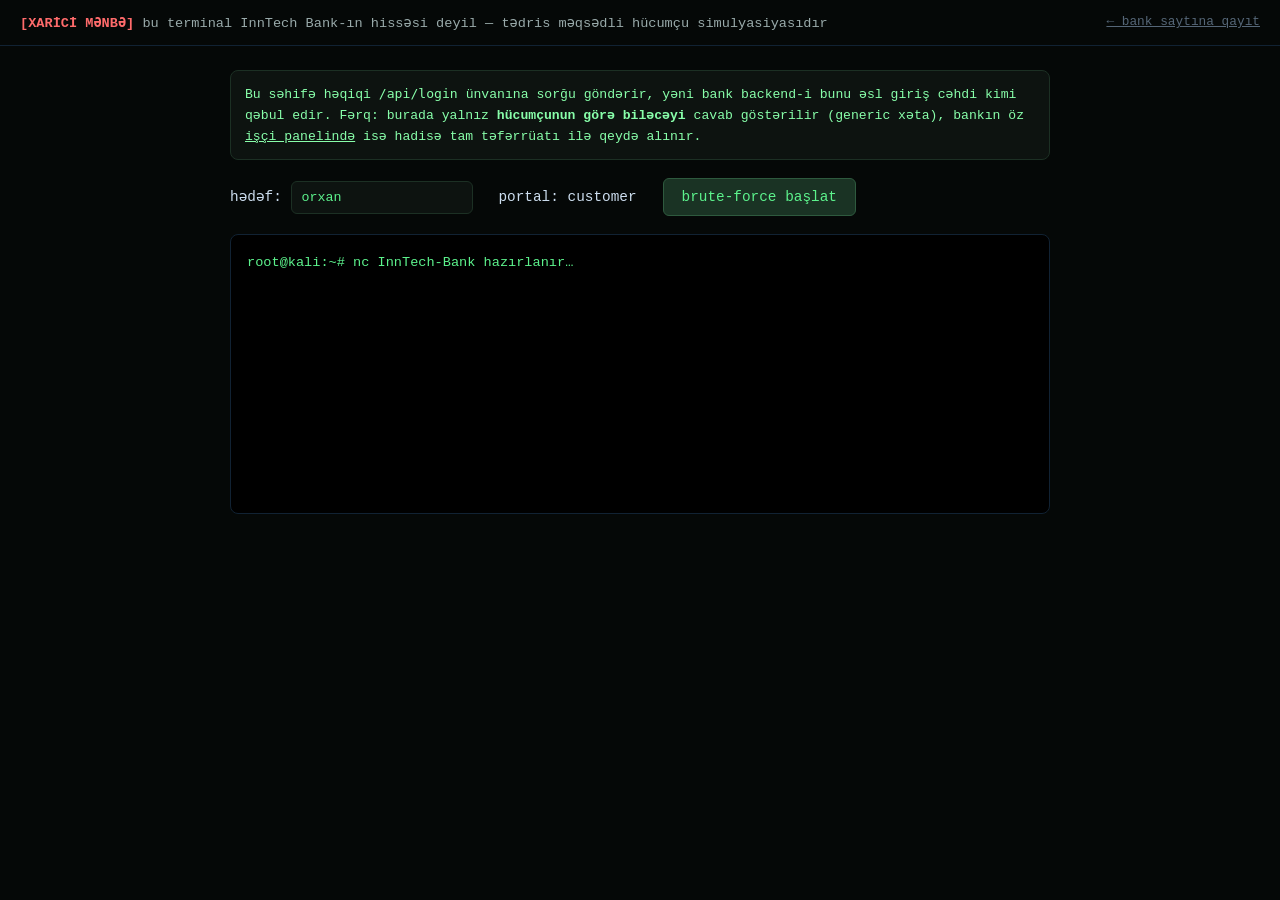
==== templates/attacker.html @ 549ab058 "ilkin versiya" ====
<!doctype html><html lang="az"><head><meta charset="utf-8">
<meta name="viewport" content="width=device-width,initial-scale=1">
<title>externalhost:~# — brute-force terminalı</title>
<style>
  :root{color-scheme:dark}
  *{box-sizing:border-box}
  body{margin:0;background:#050807;color:#5CF28C;font-family:Consolas,"Courier New",monospace;min-height:100vh;display:flex;flex-direction:column}
  header{padding:14px 20px;border-bottom:1px solid #123;color:#9AA;font-size:.85rem;display:flex;justify-content:space-between;flex-wrap:wrap;gap:8px}
  header b{color:#FF6B6B}
  main{flex:1;max-width:860px;margin:0 auto;padding:24px 20px;width:100%}
  .note{background:#0D1310;border:1px solid #1C3024;border-radius:8px;padding:12px 14px;color:#8FA;font-size:.82rem;line-height:1.6;margin-bottom:18px}
  .target{margin-bottom:16px;font-size:.9rem;color:#CDE}
  .target input{background:#0D1310;border:1px solid #1C3024;color:#5CF28C;padding:8px 10px;font-family:inherit;border-radius:6px}
  button{background:#1A3324;color:#5CF28C;border:1px solid #2E5A3E;padding:10px 18px;font-family:inherit;font-size:.9rem;border-radius:6px;cursor:pointer}
  button:hover{background:#214229}
  button:disabled{opacity:.4;cursor:not-allowed}
  #term{margin-top:18px;background:#000;border:1px solid #123;border-radius:8px;padding:16px;min-height:280px;font-size:.85rem;line-height:1.7;white-space:pre-wrap}
  .bad{color:#FF6B6B}.ok{color:#5CF28C}.warn{color:#F2C85C}.dim{color:#567}
  a.back{color:#567;font-size:.8rem}
</style></head>
<body>
<header>
  <span><b>[XARİCİ MƏNBƏ]</b> bu terminal InnTech Bank-ın hissəsi deyil — tədris məqsədli hücumçu simulyasiyasıdır</span>
  <a class="back" href="/login">← bank saytına qayıt</a>
</header>
<main>
  <div class="note">Bu səhifə həqiqi <code>/api/login</code> ünvanına sorğu göndərir, yəni bank backend-i bunu əsl giriş cəhdi
  kimi qəbul edir. Fərq: burada yalnız <b>hücumçunun görə biləcəyi</b> cavab göstərilir (generic xəta), bankın öz
  <a href="/staff" style="color:#8FA">işçi panelində</a> isə hadisə tam təfərrüatı ilə qeydə alınır.</div>

  <div class="target">hədəf: <input id="uname" value="orxan"> &nbsp; portal: customer &nbsp;
  <button id="go">brute-force başlat</button></div>

  <div id="term">root@kali:~# nc InnTech-Bank hazırlanır…
</div>
</main>
<script>
const wordlist=["123456","password","qwerty","admin123","orxan2000","iloveyou","letmein"];
const term=document.getElementById('term'), go=document.getElementById('go');
const esc=s=>s.replace(/[&<>]/g,c=>({'&':'&amp;','<':'&lt;','>':'&gt;'}[c]));
function line(t,cls){term.innerHTML+='\\n'+(cls?('<span class="'+cls+'">'+esc(t)+'</span>'):esc(t));term.scrollTop=term.scrollHeight}

go.addEventListener('click', async ()=>{
  go.disabled=true;
  const user=document.getElementById('uname').value.trim();
  term.innerHTML='root@kali:~# python3 brute_force.py --target inntech-bank --user '+esc(user)+' --wordlist rockyou_top7.txt';
  line('[*] Hücum başladı, '+wordlist.length+' parol sınanacaq…','dim');
  let stopped=false;
  for(let i=0;i<wordlist.length && !stopped;i++){
    const pw=wordlist[i];
    const fd=new FormData(); fd.append('username',user); fd.append('password',pw); fd.append('portal','customer');
    let d;
    try{ const r=await fetch('/api/login',{method:'POST',body:fd}); d=await r.json(); }
    catch(e){ line('[!] Şəbəkə xətası','bad'); break; }
    await new Promise(ok=>setTimeout(ok,550));
    if(d.ok){
      line(`[${i+1}/${wordlist.length}] "${pw}"  ->  200 OK — giriş uğurlu oldu!`,'bad');
      line('[!] PAROL TAPILDI, hücum uğurlu oldu','bad'); stopped=true; break;
    }
    if(/blokl/i.test(d.error||'')){
      line(`[${i+1}/${wordlist.length}] "${pw}"  ->  403 Forbidden — "${d.error}"`,'warn');
      line('[x] Hədəf tərəfindən əlaqə kəsildi (hesab bloklanıb). Hücum dayandırıldı.','warn');
      stopped=true; break;
    }
    line(`[${i+1}/${wordlist.length}] "${pw}"  ->  401 Unauthorized — "${d.error}"`,'bad');
  }
  if(!stopped) line('[*] Siyahı tükəndi, hədəf sındırılmadı.','dim');
  line('','');
  line('root@kali:~# _','dim');
  go.disabled=false;
});
</script>
</body></html>
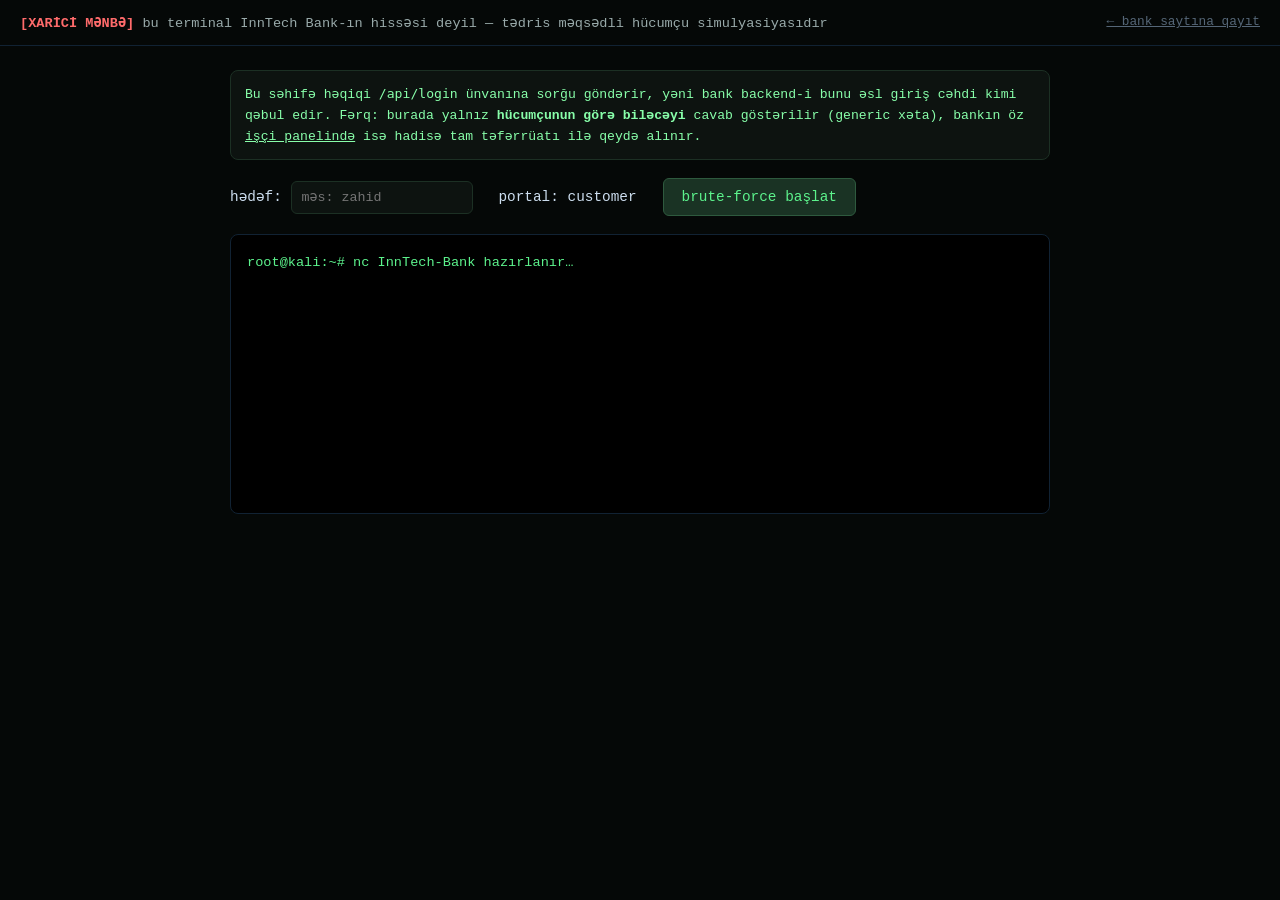
==== commit 458aba7d: "ins son olar" ====
--- a/templates/attacker.html
+++ b/templates/attacker.html
@@ -1,3 +1,20 @@
+<!--
+  attacker.html — HÜCUMÇU TERMİNALI (bankın özünə aid DEYİL)
+  ===========================================================
+  Bu səhifə, bank saytının bir hissəsi kimi GÖRÜNMƏMƏK üçün bilərəkdən
+  tamam fərqli dizayndadır (qara fon, yaşıl mətn — "hacker terminal" effekti).
+
+  NECƏ İŞLƏYİR: "brute-force başlat" düyməsinə basanda, aşağıdakı JavaScript
+  kodu HƏQİQİ /api/login ünvanına, bir-bir, siyahıdakı zəif parolları
+  göndərir (fetch() ilə). Yəni bu, saxta bir animasiya deyil — bank
+  backend-i bu sorğuları əsl giriş cəhdi kimi qəbul edir.
+
+  VACİB TƏHLÜKƏSİZLİK PRİNSİPİ: bu ekranda yalnız HÜCUMÇUNUN görə biləcəyi
+  qədər məlumat göstərilir (sadə "401 Unauthorized" və ya "403 Forbidden").
+  Serverin daxili prosesini izah edən ətraflı "trace" burada göstərilmir —
+  o, yalnız bankın öz işçi panelində görünür. Real bir sistem də elə
+  belə davranmalıdır: xaricə az məlumat, daxildə tam qeyd.
+-->
 <!doctype html><html lang="az"><head><meta charset="utf-8">
 <meta name="viewport" content="width=device-width,initial-scale=1">
 <title>externalhost:~# — brute-force terminalı</title>
@@ -28,40 +45,53 @@
   kimi qəbul edir. Fərq: burada yalnız <b>hücumçunun görə biləcəyi</b> cavab göstərilir (generic xəta), bankın öz
   <a href="/staff" style="color:#8FA">işçi panelində</a> isə hadisə tam təfərrüatı ilə qeydə alınır.</div>
 
-  <div class="target">hədəf: <input id="uname" value="orxan"> &nbsp; portal: customer &nbsp;
+  <!--
+    DÜZƏLİŞ: köhnə "orxan" sərt-kodlaşdırılmış dəyəri silindi (artıq belə
+    istifadəçi yoxdur). İndi xana boşdur, demo zamanı istənilən mövcud
+    müştəri adını (huseyn, zahid, nicat, adil) özün yazırsan.
+  -->
+  <div class="target">hədəf: <input id="uname" placeholder="məs: zahid"> &nbsp; portal: customer &nbsp;
   <button id="go">brute-force başlat</button></div>
 
   <div id="term">root@kali:~# nc InnTech-Bank hazırlanır…
 </div>
 </main>
 <script>
+// Hücumçunun sınayacağı zəif parollar siyahısı (real dünyada "wordlist" adlanır)
 const wordlist=["123456","password","qwerty","admin123","orxan2000","iloveyou","letmein"];
 const term=document.getElementById('term'), go=document.getElementById('go');
 const esc=s=>s.replace(/[&<>]/g,c=>({'&':'&amp;','<':'&lt;','>':'&gt;'}[c]));
 function line(t,cls){term.innerHTML+='\\n'+(cls?('<span class="'+cls+'">'+esc(t)+'</span>'):esc(t));term.scrollTop=term.scrollHeight}
 
 go.addEventListener('click', async ()=>{
+  const user=document.getElementById('uname').value.trim();
+  // DÜZƏLİŞ: xana boş olanda xəbərdarlıq edir, boş sorğu göndərmir
+  if(!user){ line('[!] Hədəf istifadəçi adı yazılmayıb.','warn'); return; }
   go.disabled=true;
-  const user=document.getElementById('uname').value.trim();
   term.innerHTML='root@kali:~# python3 brute_force.py --target inntech-bank --user '+esc(user)+' --wordlist rockyou_top7.txt';
   line('[*] Hücum başladı, '+wordlist.length+' parol sınanacaq…','dim');
   let stopped=false;
+  // Hər parolu BİR-BİR, HƏQİQİ /api/login ünvanına göndərir (fetch)
   for(let i=0;i<wordlist.length && !stopped;i++){
     const pw=wordlist[i];
     const fd=new FormData(); fd.append('username',user); fd.append('password',pw); fd.append('portal','customer');
     let d;
     try{ const r=await fetch('/api/login',{method:'POST',body:fd}); d=await r.json(); }
     catch(e){ line('[!] Şəbəkə xətası','bad'); break; }
-    await new Promise(ok=>setTimeout(ok,550));
+    await new Promise(ok=>setTimeout(ok,550));   // real hücum effekti üçün kiçik gözləmə
     if(d.ok){
+      // Nəzəri hal: əgər parol doğru çıxsaydı (bizim demoda baş vermir, çünki
+      // doğru parol siyahıda yoxdur)
       line(`[${i+1}/${wordlist.length}] "${pw}"  ->  200 OK — giriş uğurlu oldu!`,'bad');
       line('[!] PAROL TAPILDI, hücum uğurlu oldu','bad'); stopped=true; break;
     }
     if(/blokl/i.test(d.error||'')){
+      // Server "Hesab bloklanıb" cavabı verəndə hücum dayandırılır
       line(`[${i+1}/${wordlist.length}] "${pw}"  ->  403 Forbidden — "${d.error}"`,'warn');
       line('[x] Hədəf tərəfindən əlaqə kəsildi (hesab bloklanıb). Hücum dayandırıldı.','warn');
       stopped=true; break;
     }
+    // Adi yanlış parol cavabı
     line(`[${i+1}/${wordlist.length}] "${pw}"  ->  401 Unauthorized — "${d.error}"`,'bad');
   }
   if(!stopped) line('[*] Siyahı tükəndi, hədəf sındırılmadı.','dim');
